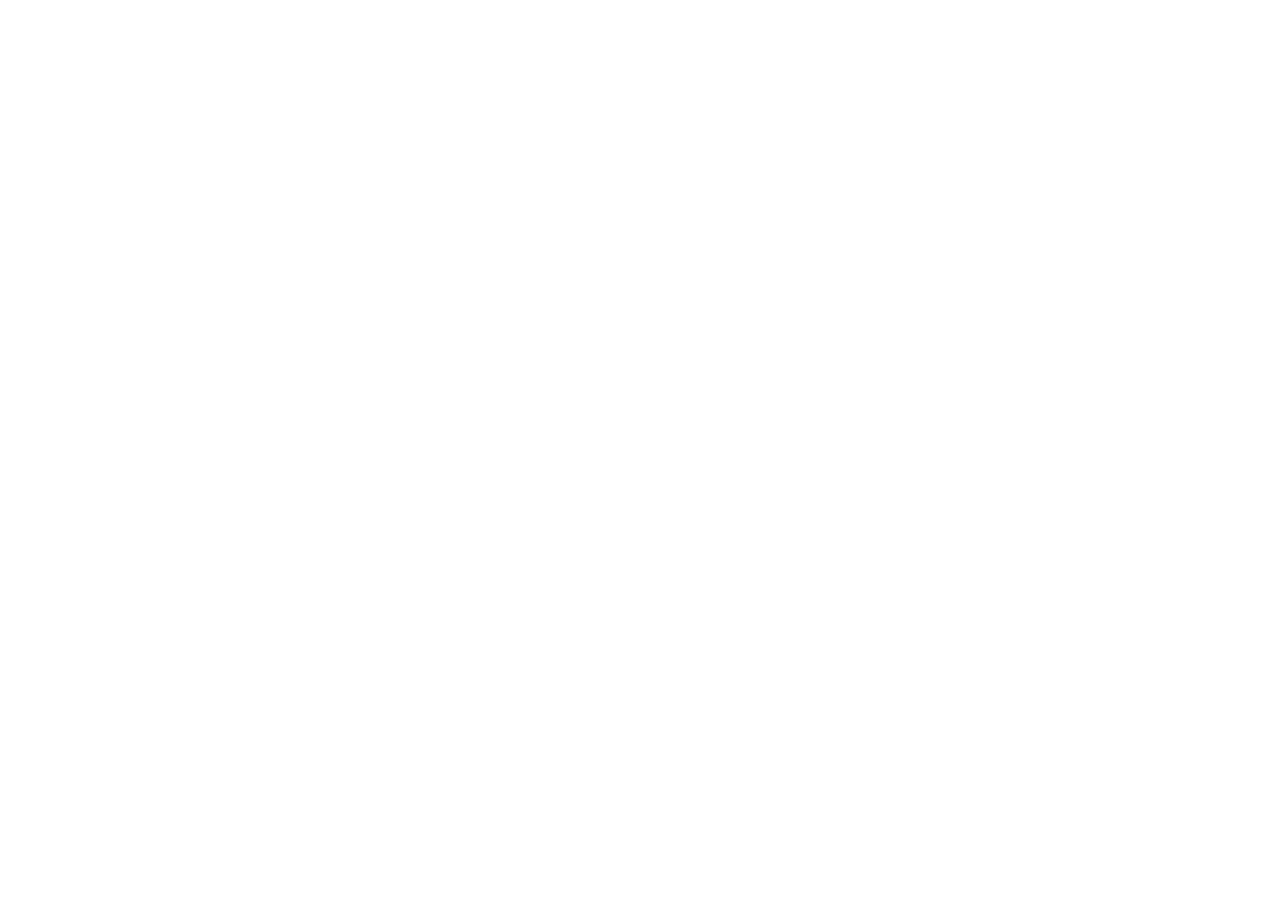
==== index.html @ 58b875e7 "add html boilerplate" ====
<!DOCTYPE html>
<html lang="en">
<head>
    <meta charset="UTF-8">
    <meta http-equiv="X-UA-Compatible" content="IE=edge">
    <meta name="viewport" content="width=device-width, initial-scale=1.0">
    <script src="./script.js"></script>
    <title>Document</title>
</head>
<body>
    
</body>
</html>
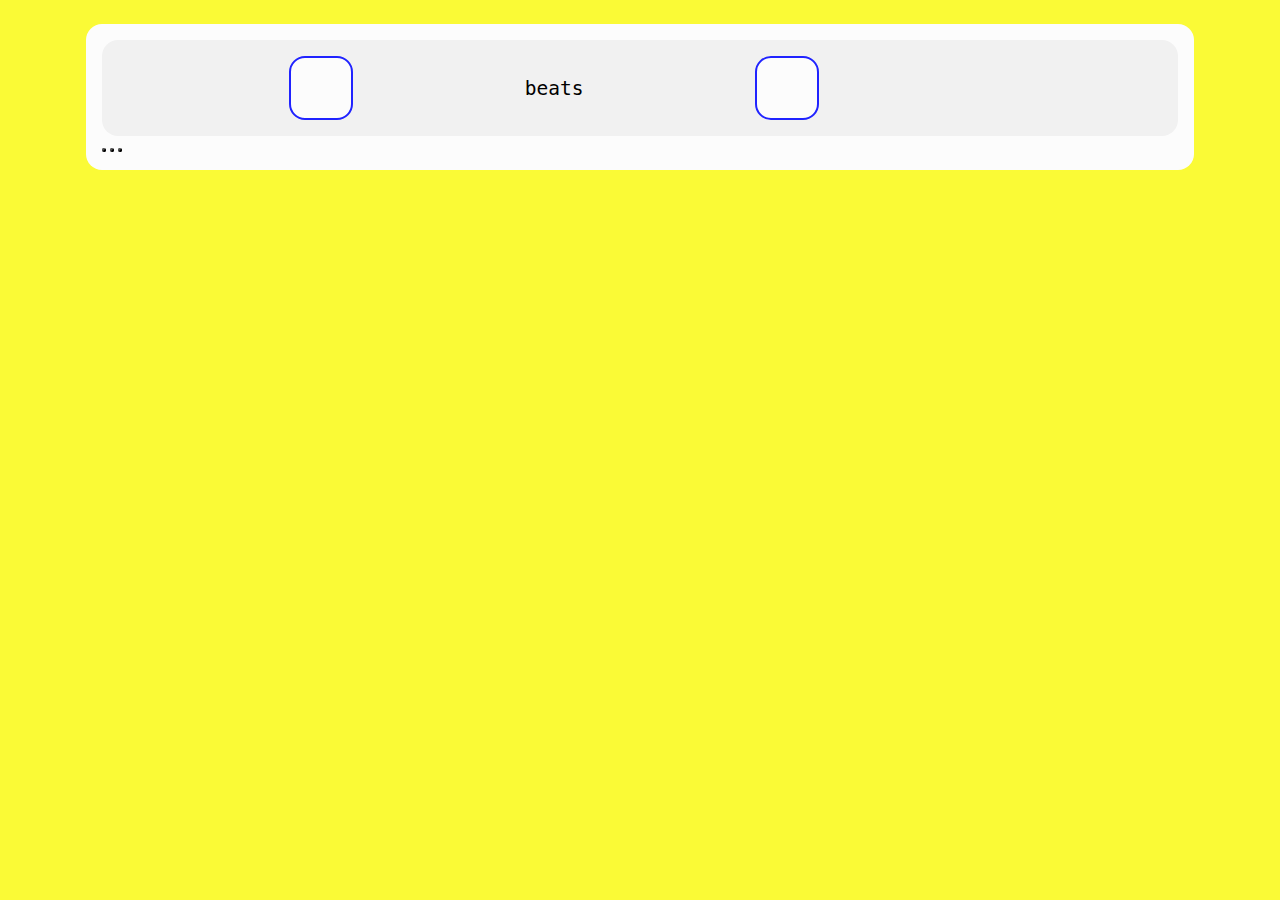
==== commit fc080211: "renaming stuff" ====
--- a/index.html
+++ b/index.html
@@ -4,10 +4,32 @@
     <meta charset="UTF-8">
     <meta http-equiv="X-UA-Compatible" content="IE=edge">
     <meta name="viewport" content="width=device-width, initial-scale=1.0">
+    <link rel="stylesheet" href="./style.css">
     <script src="./script.js"></script>
-    <title>Document</title>
+    <title>RPS</title>
 </head>
 <body>
-    
+    <div class="container">
+        <div class="announcement">
+            <div class="playerMove"></div>
+            <p>beats</p>
+            <div class="computerMove"></div>
+            <p id="winnerAnnouncement"></p>
+        </div>
+        <div class="moveSelection">
+            <button data-move="rock" class="gameMoves"></button>
+            <button data-move="paper" class="gameMoves"></button>
+            <button data-move="scissors" class="gameMoves"></button>
+        </div>
+        <div class="scoreBoard">
+            <div class="labels"></div>
+            <div class="scoreLogs">
+                <div class="playerMove"></div>
+                <div class="playerScorePoint"></div>
+                <div class="computerScorePoint"></div>
+                <div class="computerMove"></div>
+            </div>
+        </div>
+    </div>
 </body>
 </html>--- a/style.css
+++ b/style.css
@@ -0,0 +1,55 @@
+:root {
+    --bgColor: #fafa36;
+    --fgColor: #fcfcfc;
+    --fgDarkColor: #f1f1f1;
+    --highlightColor: #2023ff;
+}
+
+* {
+    margin: 0;
+    padding: 0;
+    box-sizing: border-box;
+    border-radius: 1rem;
+}
+
+body {
+    background-color: var(--bgColor);
+    display: flex;
+    justify-content: center;
+    align-items: center;
+    margin: 1.5em;
+}
+
+.container {
+    background-color: var(--fgColor);
+    display: flex;
+    flex-direction: column;
+    justify-content: center;
+    width: 90%;
+    height: 100%;
+    padding: 1em;
+}
+
+.announcement {
+    display: flex;
+    padding: 1em;
+    justify-content: space-evenly;
+    align-items: center;
+    align-content: center;
+    background-color: var(--fgDarkColor);
+}
+
+.announcement>div {
+    width: 4em;
+    height: 4em;
+    background-color: var(--fgColor);
+    display: flex;
+    flex-direction: column;
+    justify-content: space-between;
+    border: 2px solid var(--highlightColor);
+}
+
+.announcement>p {
+    font-size: 1.5em;
+    font-family: monospace;
+}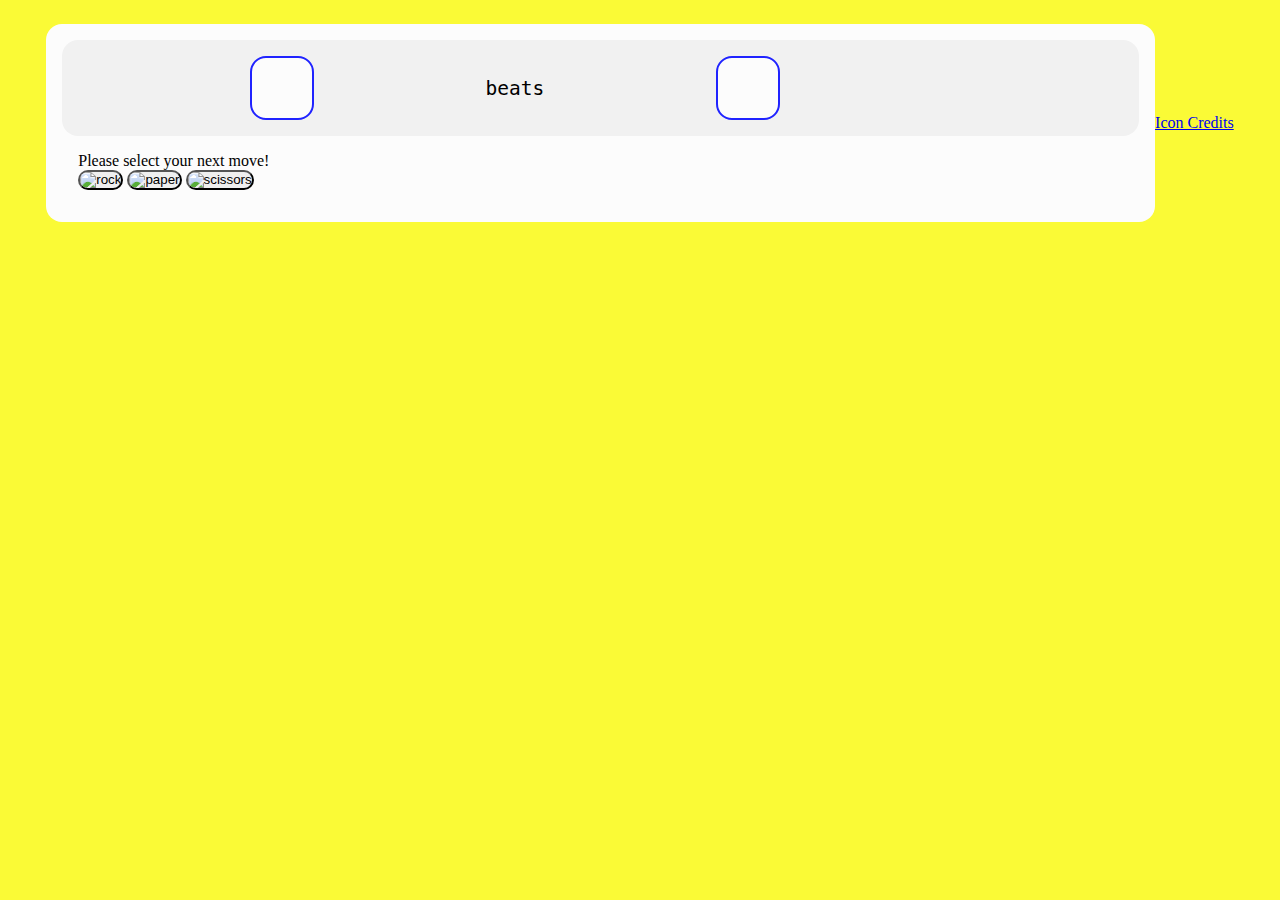
==== commit a2c79186: "added icons to move selector buttons" ====
--- a/index.html
+++ b/index.html
@@ -1,5 +1,6 @@
 <!DOCTYPE html>
 <html lang="en">
+
 <head>
     <meta charset="UTF-8">
     <meta http-equiv="X-UA-Compatible" content="IE=edge">
@@ -8,6 +9,7 @@
     <script src="./script.js"></script>
     <title>RPS</title>
 </head>
+
 <body>
     <div class="container">
         <div class="announcement">
@@ -16,10 +18,13 @@
             <div class="computerMove"></div>
             <p id="winnerAnnouncement"></p>
         </div>
-        <div class="moveSelection">
-            <button data-move="rock" class="gameMoves"></button>
-            <button data-move="paper" class="gameMoves"></button>
-            <button data-move="scissors" class="gameMoves"></button>
+        <div class="container">
+            <p>Please select your next move!</p>
+            <div class="moveSelection">
+                <button data-move="rock" class="gameMoves"><img src="./icons/rock.png" alt="rock"></button>
+                <button data-move="paper" class="gameMoves"><img src="./icons/paper.png" alt="paper"></button>
+                <button data-move="scissors" class="gameMoves"><img src="./icons/scissors.png" alt="scissors"></button>
+            </div>
         </div>
         <div class="scoreBoard">
             <div class="labels"></div>
@@ -31,5 +36,7 @@
             </div>
         </div>
     </div>
+    <div class="credits"><a href="./icons/Credits.html">Icon Credits</a></div>
 </body>
+
 </html>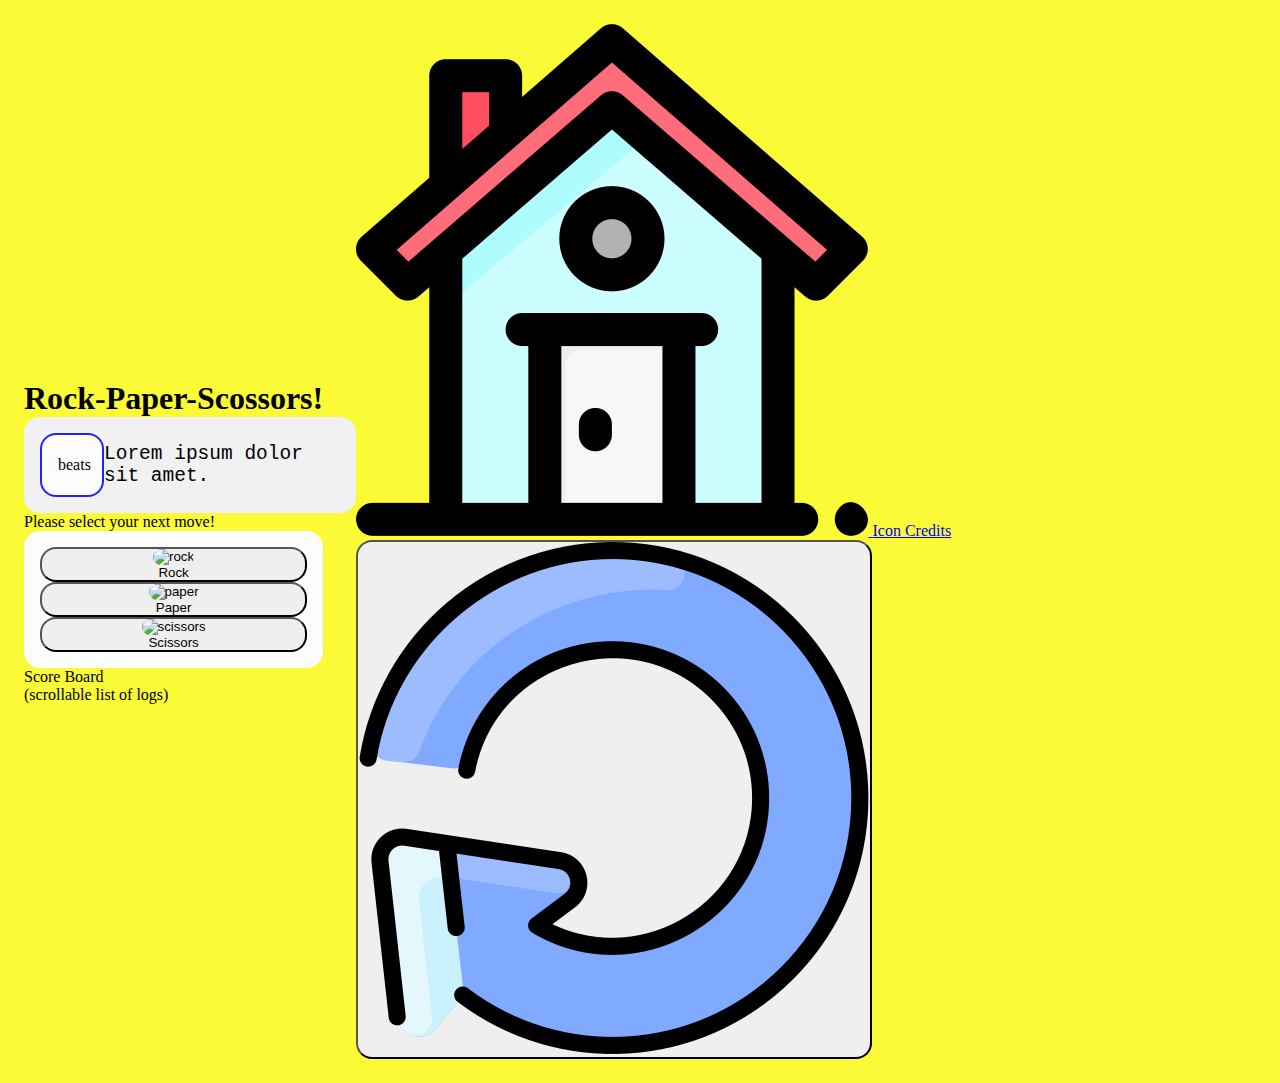
==== commit a111a4f0: "code refactoring" ====
--- a/index.html
+++ b/index.html
@@ -2,41 +2,55 @@
 <html lang="en">
 
 <head>
-    <meta charset="UTF-8">
-    <meta http-equiv="X-UA-Compatible" content="IE=edge">
-    <meta name="viewport" content="width=device-width, initial-scale=1.0">
-    <link rel="stylesheet" href="./style.css">
+    <meta charset="UTF-8" />
+    <meta http-equiv="X-UA-Compatible" content="IE=edge" />
+    <meta name="viewport" content="width=device-width, initial-scale=1.0" />
+    <link rel="stylesheet" href="./style.css" />
     <script src="./script.js"></script>
     <title>RPS</title>
 </head>
 
 <body>
-    <div class="container">
-        <div class="announcement">
-            <div class="playerMove"></div>
-            <p>beats</p>
-            <div class="computerMove"></div>
-            <p id="winnerAnnouncement"></p>
-        </div>
-        <div class="container">
+    <div class="card">
+        <h1 id="gameTitle">Rock-Paper-Scossors!</h1>
+        <section class="announcement">
+            <div class="container">
+                <div class="winnerMove"></div>
+                <span>beats</span>
+                <div class="loserMove"></div>
+            </div>
+            <p id="winnerAnnouncement">Lorem ipsum dolor sit amet.</p>
+        </section>
+        <section class="moveSelection">
             <p>Please select your next move!</p>
-            <div class="moveSelection">
-                <button data-move="rock" class="gameMoves"><img src="./icons/rock.png" alt="rock"></button>
-                <button data-move="paper" class="gameMoves"><img src="./icons/paper.png" alt="paper"></button>
-                <button data-move="scissors" class="gameMoves"><img src="./icons/scissors.png" alt="scissors"></button>
+            <div class="container">
+                <button data-move="rock" class="gameMoves">
+                    <img src="./icons/rock.png" alt="rock" />
+                    <p>Rock</p>
+                </button>
+                <button data-move="paper" class="gameMoves">
+                    <img src="./icons/paper.png" alt="paper" />
+                    <p>Paper</p>
+                </button>
+                <button data-move="scissors" class="gameMoves">
+                    <img src="./icons/scissors.png" alt="scissors" />
+                    <p>Scissors</p>
+                </button>
             </div>
-        </div>
-        <div class="scoreBoard">
-            <div class="labels"></div>
-            <div class="scoreLogs">
-                <div class="playerMove"></div>
-                <div class="playerScorePoint"></div>
-                <div class="computerScorePoint"></div>
-                <div class="computerMove"></div>
-            </div>
-        </div>
+        </section>
+        <section class="scoreBoard">
+            <p>Score Board</p>
+            <div class="scoreLogs">(scrollable list of logs)</div>
+        </section>
     </div>
-    <div class="credits"><a href="./icons/Credits.html">Icon Credits</a></div>
 </body>
 
+<footer>
+    <a href="https://aparichit0.github.io">
+        <img src="./icons/home.png" alt="Home">
+    </a>
+    <a href="./icons/Credits.html">Icon Credits</a>
+    <button id="reset"><img src="./icons/reload.png" alt="reload"></button>
+</footer>
+
 </html>--- a/style.css
+++ b/style.css
@@ -52,4 +52,9 @@
 .announcement>p {
     font-size: 1.5em;
     font-family: monospace;
+}
+
+.credits {
+    position: absolute;
+    bottom: 1em;
 }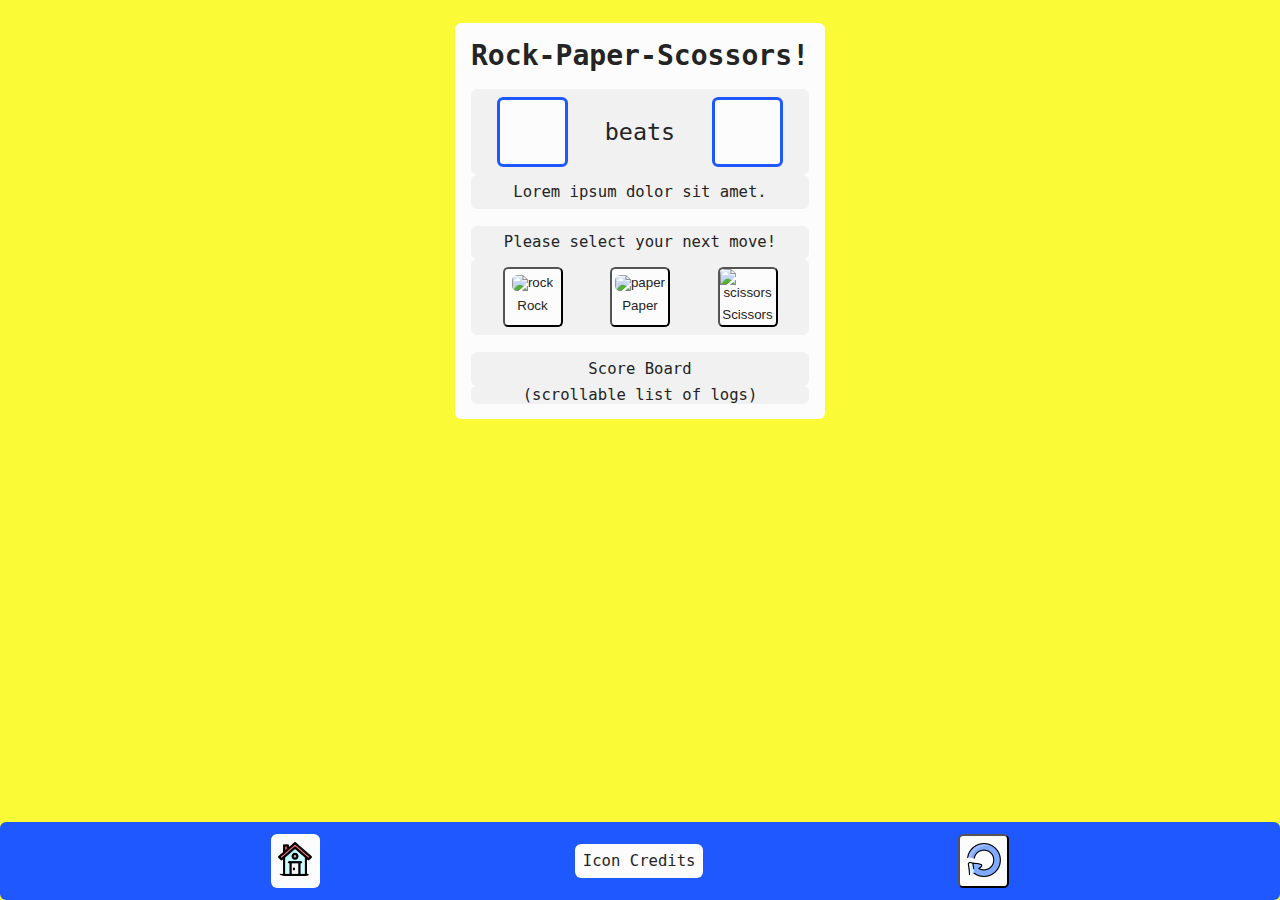
==== commit e87c3844: "".gameMoves" is now ".gameMove"" ====
--- a/index.html
+++ b/index.html
@@ -24,15 +24,15 @@
         <section class="moveSelection">
             <p>Please select your next move!</p>
             <div class="container">
-                <button data-move="rock" class="gameMoves">
+                <button data-move="rock" class="gameMove">
                     <img src="./icons/rock.png" alt="rock" />
                     <p>Rock</p>
                 </button>
-                <button data-move="paper" class="gameMoves">
+                <button type="button" data-move="paper" class="gameMove">
                     <img src="./icons/paper.png" alt="paper" />
                     <p>Paper</p>
                 </button>
-                <button data-move="scissors" class="gameMoves">
+                <button data-move="scissors" class="gameMove">
                     <img src="./icons/scissors.png" alt="scissors" />
                     <p>Scissors</p>
                 </button>
--- a/style.css
+++ b/style.css
@@ -2,59 +2,105 @@
     --bgColor: #fafa36;
     --fgColor: #fcfcfc;
     --fgDarkColor: #f1f1f1;
-    --highlightColor: #2023ff;
+    --highlightColor: #2058ff;
+    --mainFontColor: #242424;
+    font-size: 1.2em;
+    font-family: monospace;
+    text-align: center;
 }
 
 * {
     margin: 0;
     padding: 0;
     box-sizing: border-box;
-    border-radius: 1rem;
+    border-radius: 0.4em;
+    color: var(--mainFontColor);
 }
 
 body {
     background-color: var(--bgColor);
-    display: flex;
-    justify-content: center;
-    align-items: center;
     margin: 1.5em;
 }
 
-.container {
-    background-color: var(--fgColor);
+body,
+footer,
+section,
+.card {
     display: flex;
-    flex-direction: column;
     justify-content: center;
-    width: 90%;
-    height: 100%;
-    padding: 1em;
 }
 
-.announcement {
-    display: flex;
+.card {
+    background-color: var(--fgColor);
+    flex-direction: column;
+    justify-content: space-around;
     padding: 1em;
+    gap: 1.1em;
+}
+
+h1 {
+    font-size: 1.8em;
+}
+
+P {
+    padding: 0.5em 0;
+}
+
+section {
+    flex-direction: column;
     justify-content: space-evenly;
-    align-items: center;
-    align-content: center;
+}
+
+section>* {
     background-color: var(--fgDarkColor);
 }
 
-.announcement>div {
-    width: 4em;
-    height: 4em;
-    background-color: var(--fgColor);
+.container {
     display: flex;
-    flex-direction: column;
-    justify-content: space-between;
-    border: 2px solid var(--highlightColor);
+    padding: 0.5em;
+    justify-content: space-around;
 }
 
-.announcement>p {
-    font-size: 1.5em;
-    font-family: monospace;
+.container>div,
+.container>button {
+    width: 4.5em;
+    height: 4.5em;
+    background-color: var(--fgColor);
 }
 
-.credits {
+.announcement>.container>div {
+    border: solid var(--highlightColor);
+}
+
+.announcement>.container span {
+    align-self: center;
+    font-size: 1.5em;
+    font-weight: 500;
+}
+
+/* footer style */
+footer {
     position: absolute;
-    bottom: 1em;
+    bottom: 0;
+    left: 0;
+    right: 0;
+    padding: 1em;
+    background-color: var(--highlightColor);
+    height: 5em;
+    justify-content: space-evenly;
+    align-items: center;
+}
+
+a {
+    text-decoration: none;
+}
+
+footer>* {
+    padding: 0.5em;
+    background-color: var(--fgColor);
+}
+
+footer img {
+    width: 34px;
+    height: auto;
 }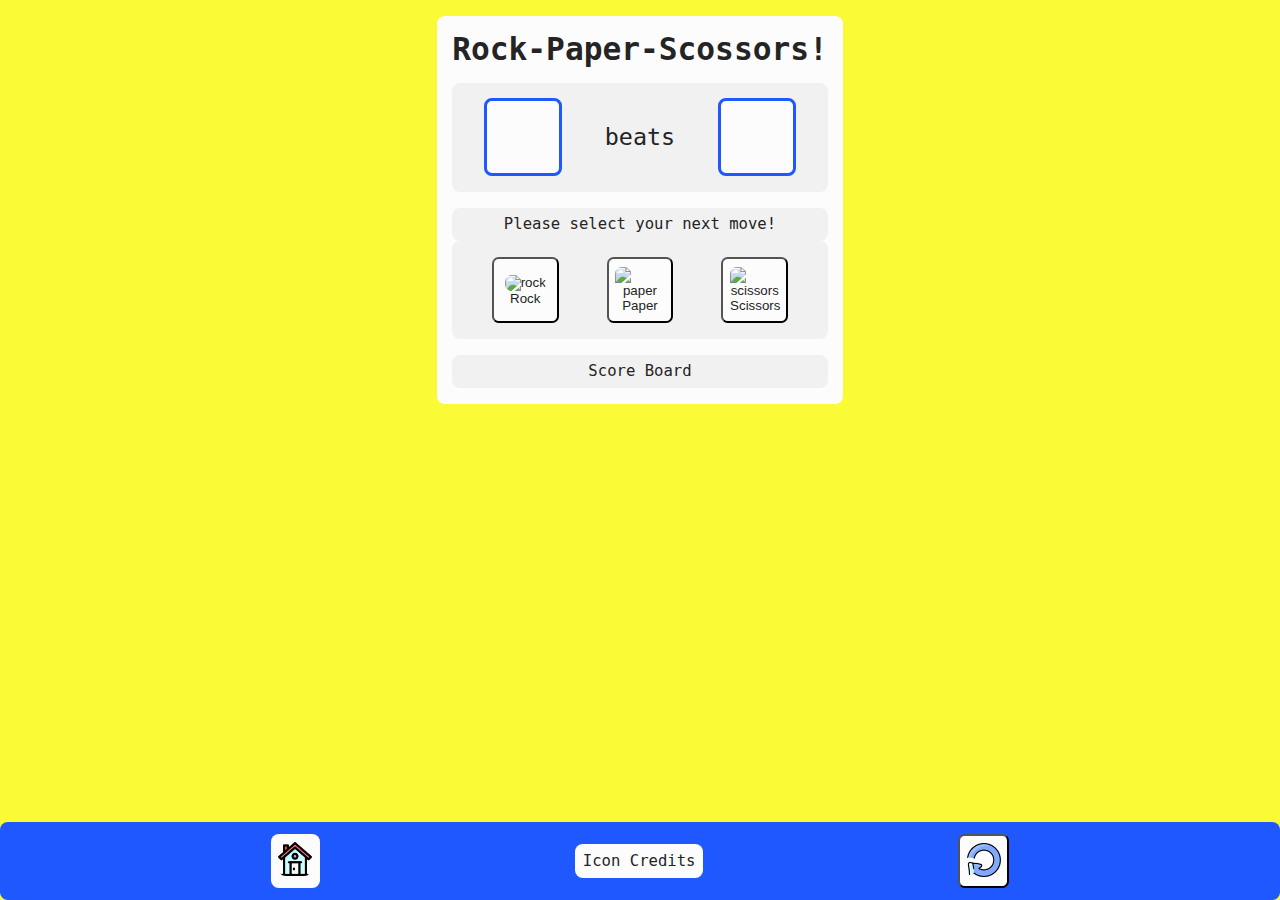
==== commit d7d34912: "code formation" ====
--- a/index.html
+++ b/index.html
@@ -6,7 +6,7 @@
     <meta http-equiv="X-UA-Compatible" content="IE=edge" />
     <meta name="viewport" content="width=device-width, initial-scale=1.0" />
     <link rel="stylesheet" href="./style.css" />
-    <script src="./script.js"></script>
+    <script src="./script.js" defer></script>
     <title>RPS</title>
 </head>
 
@@ -19,28 +19,28 @@
                 <span>beats</span>
                 <div class="loserMove"></div>
             </div>
-            <p id="winnerAnnouncement">Lorem ipsum dolor sit amet.</p>
+            <p id="winnerAnnouncement"></p>
         </section>
         <section class="moveSelection">
-            <p>Please select your next move!</p>
+            <h2>Please select your next move!</h2>
             <div class="container">
                 <button data-move="rock" class="gameMove">
                     <img src="./icons/rock.png" alt="rock" />
-                    <p>Rock</p>
+                    <span>Rock</span>
                 </button>
                 <button type="button" data-move="paper" class="gameMove">
                     <img src="./icons/paper.png" alt="paper" />
-                    <p>Paper</p>
+                    <span>Paper</span>
                 </button>
                 <button data-move="scissors" class="gameMove">
                     <img src="./icons/scissors.png" alt="scissors" />
-                    <p>Scissors</p>
+                    <span>Scissors</span>
                 </button>
             </div>
         </section>
         <section class="scoreBoard">
-            <p>Score Board</p>
-            <div class="scoreLogs">(scrollable list of logs)</div>
+            <h2>Score Board</h2>
+            <div class="scoreLogs"></div>
         </section>
     </div>
 </body>
--- a/style.css
+++ b/style.css
@@ -13,13 +13,13 @@
     margin: 0;
     padding: 0;
     box-sizing: border-box;
-    border-radius: 0.4em;
+    border-radius: 0.5em;
     color: var(--mainFontColor);
 }
 
 body {
     background-color: var(--bgColor);
-    margin: 1.5em;
+    margin: 1em;
 }
 
 body,
@@ -35,15 +35,18 @@
     flex-direction: column;
     justify-content: space-around;
     padding: 1em;
-    gap: 1.1em;
+    gap: 1em;
 }
 
 h1 {
-    font-size: 1.8em;
+    font-size: 2em;
 }
 
-P {
+/* announcement section style */
+h2 {
     padding: 0.5em 0;
+    font-size: 1em;
+    font-weight: 500;
 }
 
 section {
@@ -57,14 +60,15 @@
 
 .container {
     display: flex;
-    padding: 0.5em;
+    padding: 1em;
     justify-content: space-around;
 }
 
 .container>div,
 .container>button {
-    width: 4.5em;
-    height: 4.5em;
+    width: 5em;
+    height: 5em;
+    padding: 0.5em;
     background-color: var(--fgColor);
 }
 
@@ -76,17 +80,22 @@
     align-self: center;
     font-size: 1.5em;
     font-weight: 500;
+    padding: 0 0.5em;
 }
 
 /* footer style */
+body {
+    /* footer height */
+    padding-bottom: 5em;
+}
+
 footer {
-    position: absolute;
+    position: fixed;
     bottom: 0;
-    left: 0;
-    right: 0;
+    width: 100%;
+    height: 5em;
     padding: 1em;
     background-color: var(--highlightColor);
-    height: 5em;
     justify-content: space-evenly;
     align-items: center;
 }
